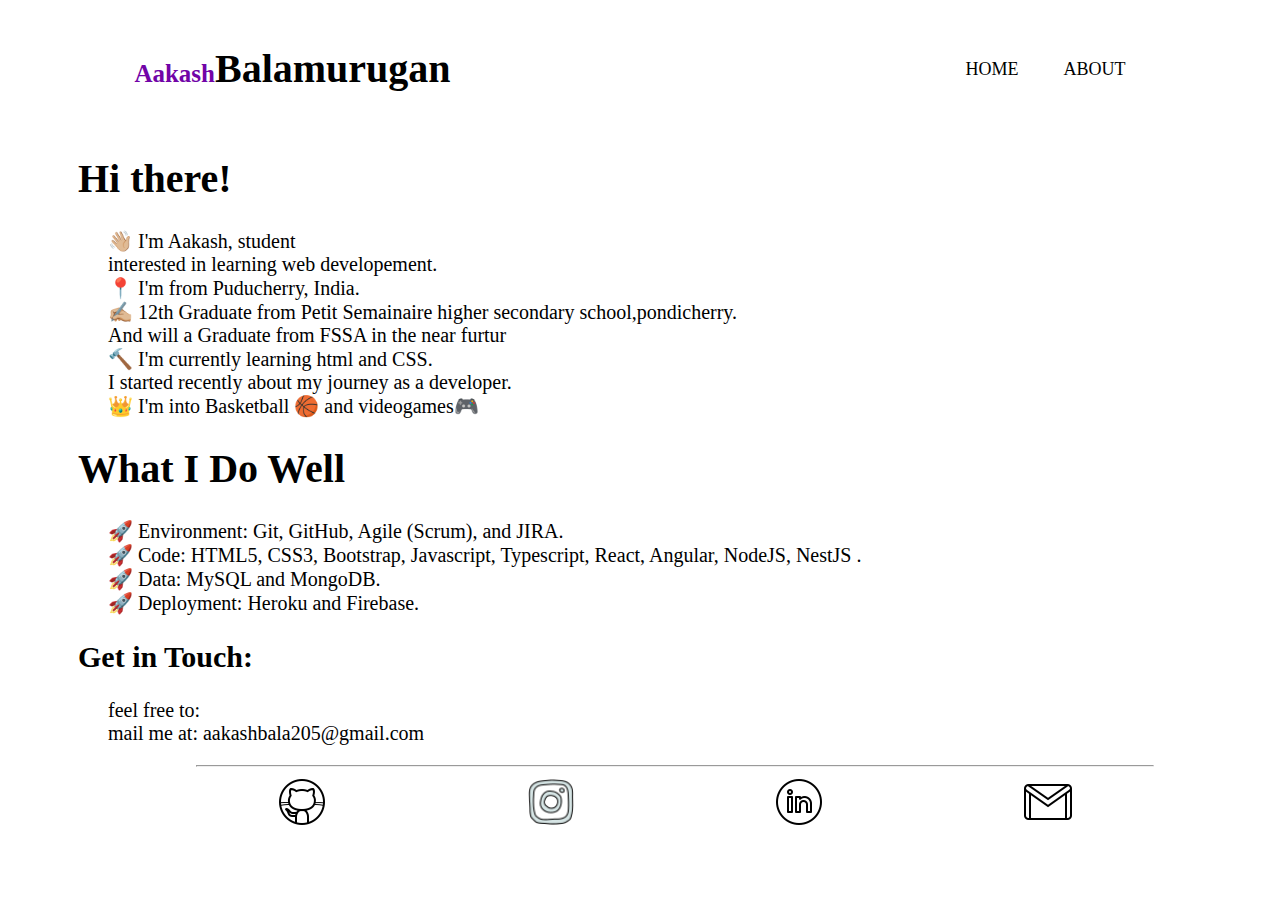
==== portfoilo/about.html @ 3fc573ee "Add files via upload" ====
<!DOCTYPE html>
<html>
    <head>
        <title>Aakash-portfolio</title>
        <link rel="stylesheet" href="style.css">

    </head>
    <body>
        <div id="header">  
            <div class="container">
                <nav>
                    <h1><a href="index.html"><span class="name">Aakash</span>Balamurugan</h1></a> 
                    <ul>
                        <li><a href="index.html">HOME </a></li>
                        <li><a href="about.html">ABOUT</a></li> 
                </nav>
            </div> 
         </div>
         <div class="para">
<h1>Hi there!</h1>
<p>👋🏼  I'm Aakash, student<br>
        interested in learning web developement.<br>
    📍  I'm from Puducherry, India.<br>
    ✍🏼 12th Graduate from Petit Semainaire higher secondary school,pondicherry.<br>
        And will a Graduate from FSSA in the near furtur<br>
    🔨 I'm currently learning html and CSS.<br>
       I started recently about my journey as a developer.<br>
    👑 I'm into Basketball 🏀 and videogames🎮 <br></p>

<h1>What I Do Well</h1>
<p>🚀 Environment: Git, GitHub, Agile (Scrum), and JIRA.<br>
🚀 Code: HTML5, CSS3, Bootstrap, Javascript, Typescript, React, Angular, NodeJS, NestJS .<br>
🚀 Data: MySQL and MongoDB.<br>
🚀 Deployment:  Heroku and Firebase.</p>
<h2>Get in Touch:</h2>
<p>feel free to:<br> mail me at: aakashbala205@gmail.com</p>
<hr>
         <footer>
            <a href="https://github.com/Aakashbalamurugan"> <img src="github.png" alt="git"></a>
            <a href="https://www.instagram.com/w.a.n.t.e.d_no_1/?igshid=YmMyMTA2M2Y="><img src="icons8-instagram-48.png" alt="insta"></a>
            <a href="https://www.linkedin.com/in/aakash-balamurugan-b6694124b/"><img src="linkedin.png" alt="linkedin"></a>
            <a href="aakashbala205@gmail.com"><img src="gmail.png" alt="gmail"></a>
         </footer>

</div>    
</body>
</html>
---- portfoilo/style.css ----
body{
background: rgb(255, 255, 255);
color:rgb(0,0,0);
font-size: 20px;
}
#header{
    width: 100%;
    
}
.container{
    padding:10px 10%;

}
nav{ 
    display: flex;
    align-items: center;
    justify-content: space-between;
    flex-wrap: wrap;
}
nav ul li{
    display: inline-block;
    list-style: none;
    margin: 10px 20px ;
}
nav ul li a{
   color:rgb(0,0,0) ;
   text-decoration: none;
   font-size: 18px;
   position:  ;

}
.name{
    color: rgb(113, 4, 167);
    font-size: 25px;
    font-weight: bold;
}
.aakash{
    color: rgb(136, 136, 136);
}
.logo{
    background-color: white;
}
.logo img{
    width: 70px;
    align-items: center;

}
.intro{
    text-align: center;
}
a{
    color: black;
    text-decoration: none;
}
.para{
    margin-left: 70px;
}
.para p{
    margin-left: 30px;
}
hr{
    width: 80%;
}
footer img{
    width: 50px;
}
footer{
    display: flex;
    align-items:flex-end;
    justify-content :space-evenly;
    flex-wrap: wrap;
}
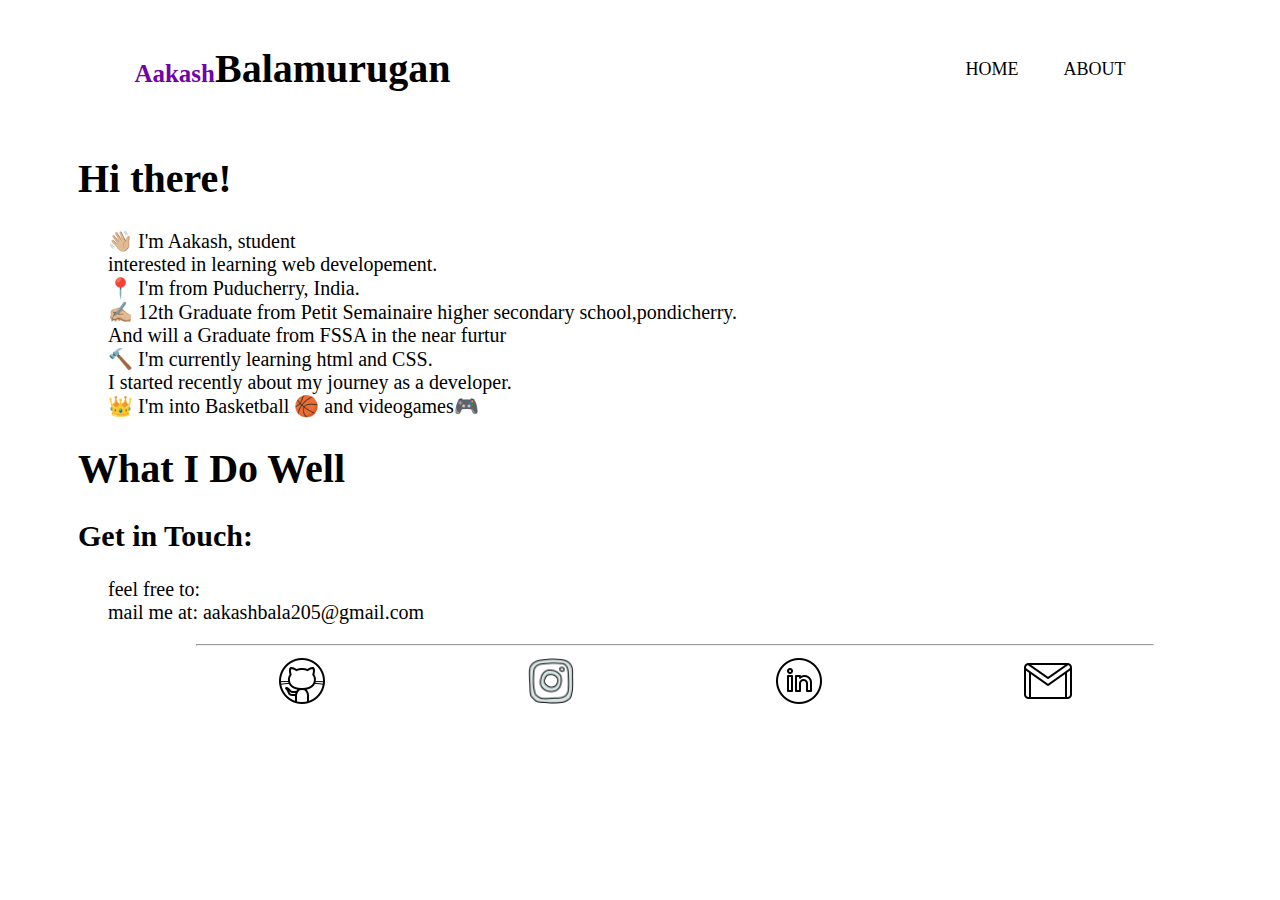
==== commit 07c99db6: "Update about.html" ====
--- a/portfoilo/about.html
+++ b/portfoilo/about.html
@@ -28,10 +28,10 @@
     👑 I'm into Basketball 🏀 and videogames🎮 <br></p>
 
 <h1>What I Do Well</h1>
-<p>🚀 Environment: Git, GitHub, Agile (Scrum), and JIRA.<br>
+<!--<p>🚀 Environment: Git, GitHub, Agile (Scrum), and JIRA.<br>
 🚀 Code: HTML5, CSS3, Bootstrap, Javascript, Typescript, React, Angular, NodeJS, NestJS .<br>
 🚀 Data: MySQL and MongoDB.<br>
-🚀 Deployment:  Heroku and Firebase.</p>
+🚀 Deployment:  Heroku and Firebase.</p>-->
 <h2>Get in Touch:</h2>
 <p>feel free to:<br> mail me at: aakashbala205@gmail.com</p>
 <hr>
@@ -44,4 +44,4 @@
 
 </div>    
 </body>
-</html>+</html>
